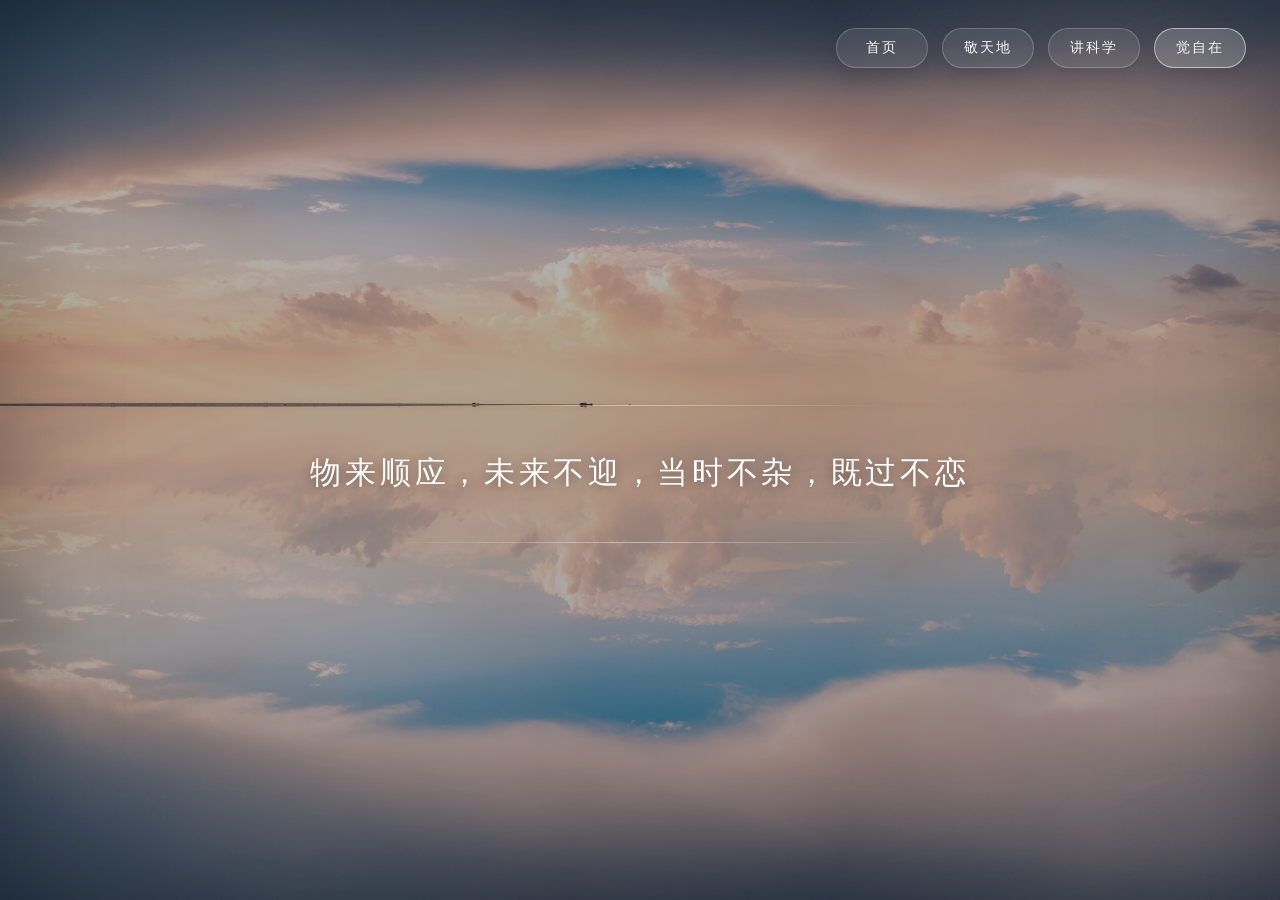
==== 3-juezizai.html @ 60c2222f "Add files via upload" ====
<!DOCTYPE html>
<html lang="zh-CN">
<head>
  <meta charset="UTF-8" />
  <meta name="viewport" content="width=device-width, initial-scale=1.0" />
  <title>年安随笔</title>
  <meta name="description" content="觉自在" />
  <link rel="stylesheet" href="style.css" />
</head>
<body class="sub-page page-zizai">
  <div class="sub-overlay"></div>
  <div class="vignette"></div>

  <header class="navbar navbar-sub">
    <nav>
      <a href="index.html">首页</a>
      <a href="1-jingtiandi.html">敬天地</a>
      <a href="2-jiangkexue.html">讲科学</a>
      <a href="3-juezizai.html" class="active">觉自在</a>
    </nav>
  </header>

  <main class="content-page">
    <section class="quote-panel quote-panel-short">
      <p>物来顺应，未来不迎，当时不杂，既过不恋</p>
    </section>
  </main>
</body>
</html>
---- style.css ----
* {
  margin: 0;
  padding: 0;
  box-sizing: border-box;
}

html,
body {
  width: 100%;
  min-height: 100%;
}

:root {
  --white: rgba(255, 255, 255, 0.96);
  --white-soft: rgba(255, 255, 255, 0.82);
  --line: rgba(255, 255, 255, 0.22);
  --line-strong: rgba(255, 255, 255, 0.42);
  --shadow: rgba(0, 0, 0, 0.24);
}

body {
  overflow-x: hidden;
  color: var(--white);
  background: #000;
  font-family: "Songti SC", "STSong", "SimSun", serif;
}

/* 通用背景 */
.home-page,
.sub-page {
  position: relative;
  min-height: 100vh;
  background-position: center center;
  background-repeat: no-repeat;
  background-size: cover;
}

/* 首页背景 */
.home-page {
  background-image: url("index.gif");
}

/* 二级页背景 */
.page-tiandi {
  background-image: url("1-jingtiandi.jpg");
}

.page-kexue {
  background-image: url("2-jiangkexue.jpg");
}

.page-zizai {
  background-image: url("3-juezizai.jpg");
}

/* 遮罩层 */
.home-overlay,
.sub-overlay {
  position: absolute;
  inset: 0;
  z-index: 1;
}

.home-overlay {
  background:
    linear-gradient(to bottom, rgba(0, 0, 0, 0.14), rgba(0, 0, 0, 0.28)),
    linear-gradient(to top, rgba(0, 0, 0, 0.38), rgba(0, 0, 0, 0.08));
}

.sub-overlay {
  background:
    linear-gradient(to bottom, rgba(0, 0, 0, 0.22), rgba(0, 0, 0, 0.26)),
    linear-gradient(to right, rgba(0, 0, 0, 0.08), rgba(0, 0, 0, 0.12));
}

.vignette {
  position: absolute;
  inset: 0;
  z-index: 2;
  pointer-events: none;
  box-shadow: inset 0 0 120px rgba(0, 0, 0, 0.28);
}

/* 导航 */
.navbar {
  position: absolute;
  top: 28px;
  right: 34px;
  z-index: 10;
}

.navbar nav {
  display: flex;
  align-items: center;
  gap: 14px;
  flex-wrap: wrap;
  justify-content: flex-end;
}

.navbar a {
  position: relative;
  display: inline-flex;
  align-items: center;
  justify-content: center;
  min-width: 92px;
  padding: 10px 18px;
  border-radius: 999px;
  text-decoration: none;
  color: var(--white);
  font-size: 14px;
  letter-spacing: 2px;
  font-family: "PingFang SC", "Hiragino Sans GB", "Microsoft YaHei", sans-serif;
  background: rgba(255, 255, 255, 0.08);
  border: 1px solid var(--line);
  backdrop-filter: blur(8px);
  -webkit-backdrop-filter: blur(8px);
  transition:
    transform 0.35s ease,
    background 0.35s ease,
    border-color 0.35s ease,
    box-shadow 0.35s ease,
    opacity 0.35s ease;
  box-shadow: 0 8px 22px rgba(0, 0, 0, 0.12);
}

.navbar a:hover {
  transform: translateY(-2px);
  background: rgba(255, 255, 255, 0.14);
  border-color: var(--line-strong);
  box-shadow: 0 14px 30px rgba(0, 0, 0, 0.18);
}

.navbar a.active {
  background: rgba(255, 255, 255, 0.18);
  border-color: rgba(255, 255, 255, 0.52);
}

/* 首页主体 */
.hero {
  position: relative;
  z-index: 3;
  min-height: 100vh;
  display: flex;
  justify-content: center;
  align-items: center;
  padding: 80px 24px 140px;
}

.hero-inner {
  text-align: center;
  animation: fadeRise 1.6s ease both;
}

.seal-title {
  font-family:
    "FZShuTi",
    "STKaiti",
    "KaiTi",
    "Songti SC",
    serif;
  font-size: clamp(60px, 10vw, 132px);
  font-weight: 400;
  letter-spacing: 0.2em;
  color: rgba(255, 255, 255, 0.98);
  text-shadow:
    0 4px 14px rgba(0, 0, 0, 0.24),
    0 0 28px rgba(255, 255, 255, 0.06);
  line-height: 1.15;
  animation: breathe 5.5s ease-in-out infinite;
}

/* 首页底部小字 */
.home-footer {
  position: absolute;
  left: 50%;
  bottom: 26px;
  transform: translateX(-50%);
  z-index: 4;
  width: calc(100% - 40px);
  text-align: center;
  animation: fadeInSoft 2.2s ease both;
}

.home-footer p {
  color: rgba(255, 255, 255, 0.9);
  font-size: clamp(12px, 1.2vw, 15px);
  letter-spacing: 0.18em;
  font-family: "Songti SC", "STSong", "SimSun", serif;
  text-shadow: 0 2px 10px rgba(0, 0, 0, 0.3);
}

/* 二级页主体 */
.content-page {
  position: relative;
  z-index: 3;
  min-height: 100vh;
  display: flex;
  justify-content: center;
  align-items: center;
  padding: 120px 32px 72px;
}

.quote-panel {
  width: min(920px, 90%);
  padding: 38px 36px;
  text-align: center;
  animation: fadeRise 1.2s ease both;
  position: relative;
}

.quote-panel::before,
.quote-panel::after {
  content: "";
  position: absolute;
  left: 50%;
  transform: translateX(-50%);
  width: min(520px, 68%);
  height: 1px;
  background: linear-gradient(
    to right,
    rgba(255, 255, 255, 0),
    rgba(255, 255, 255, 0.42),
    rgba(255, 255, 255, 0)
  );
}

.quote-panel::before {
  top: 0;
}

.quote-panel::after {
  bottom: 0;
}

.quote-panel p {
  color: rgba(255, 255, 255, 0.97);
  font-family:
    "Songti SC",
    "STSong",
    "SimSun",
    "KaiTi",
    serif;
  font-size: clamp(22px, 2.1vw, 31px);
  line-height: 2.05;
  letter-spacing: 0.04em;
  text-shadow:
    0 3px 12px rgba(0, 0, 0, 0.28),
    0 0 18px rgba(0, 0, 0, 0.06);
}

.quote-panel-short {
  width: min(760px, 88%);
}

.quote-panel-short p {
  font-size: clamp(26px, 2.4vw, 38px);
  line-height: 2;
  letter-spacing: 0.12em;
}

/* 动画 */
@keyframes fadeRise {
  from {
    opacity: 0;
    transform: translateY(18px);
  }
  to {
    opacity: 1;
    transform: translateY(0);
  }
}

@keyframes fadeInSoft {
  from {
    opacity: 0;
  }
  to {
    opacity: 1;
  }
}

@keyframes breathe {
  0%,
  100% {
    transform: scale(1);
    text-shadow:
      0 4px 14px rgba(0, 0, 0, 0.24),
      0 0 28px rgba(255, 255, 255, 0.06);
  }
  50% {
    transform: scale(1.015);
    text-shadow:
      0 6px 18px rgba(0, 0, 0, 0.28),
      0 0 36px rgba(255, 255, 255, 0.1);
  }
}

/* 响应式 */
@media (max-width: 900px) {
  .quote-panel p {
    line-height: 1.95;
  }
}

@media (max-width: 768px) {
  .navbar {
    top: 16px;
    left: 16px;
    right: 16px;
  }

  .navbar nav {
    gap: 10px;
    justify-content: flex-end;
  }

  .navbar a {
    min-width: auto;
    padding: 8px 14px;
    font-size: 13px;
    letter-spacing: 1px;
  }

  .hero {
    padding: 76px 20px 120px;
  }

  .seal-title {
    letter-spacing: 0.1em;
    font-size: clamp(48px, 14vw, 88px);
  }

  .home-footer {
    bottom: 18px;
    width: calc(100% - 24px);
  }

  .home-footer p {
    font-size: 12px;
    letter-spacing: 0.08em;
    line-height: 1.8;
  }

  .content-page {
    padding: 110px 20px 56px;
  }

  .quote-panel {
    width: 100%;
    padding: 28px 8px;
  }

  .quote-panel::before,
  .quote-panel::after {
    width: 76%;
  }

  .quote-panel p {
    font-size: 18px;
    line-height: 1.95;
    letter-spacing: 0.02em;
  }

  .quote-panel-short p {
    font-size: 24px;
    letter-spacing: 0.08em;
  }

  .vignette {
    box-shadow: inset 0 0 70px rgba(0, 0, 0, 0.24);
  }
}
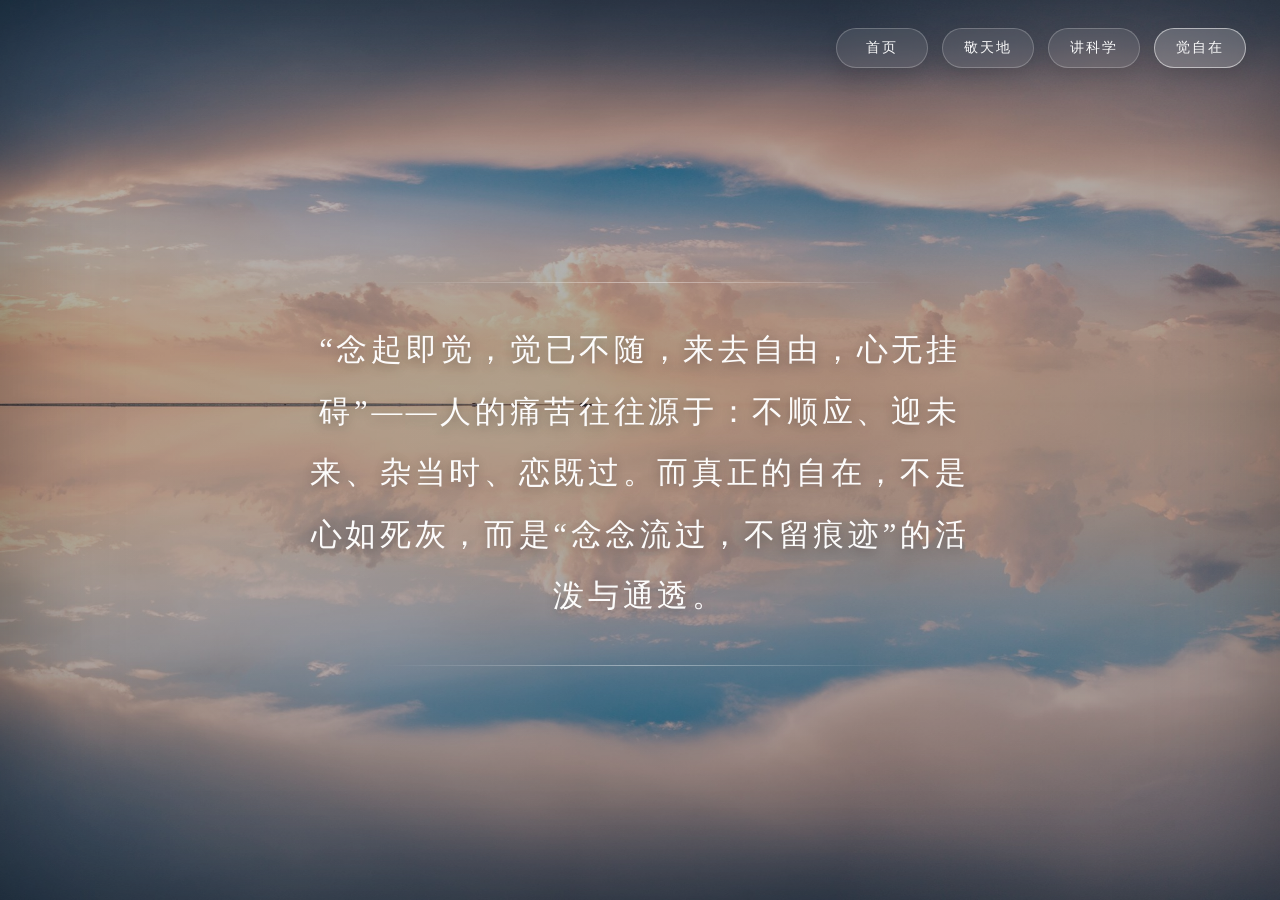
==== commit c3e8e795: "Update 3-juezizai.html" ====
--- a/3-juezizai.html
+++ b/3-juezizai.html
@@ -22,8 +22,10 @@
 
   <main class="content-page">
     <section class="quote-panel quote-panel-short">
-      <p>物来顺应，未来不迎，当时不杂，既过不恋</p>
+      <p>
+        “念起即觉，觉已不随，来去自由，心无挂碍”——人的痛苦往往源于：不顺应、迎未来、杂当时、恋既过。而真正的自在，不是心如死灰，而是“念念流过，不留痕迹”的活泼与通透。
+      </p>
     </section>
   </main>
 </body>
-</html>+</html>
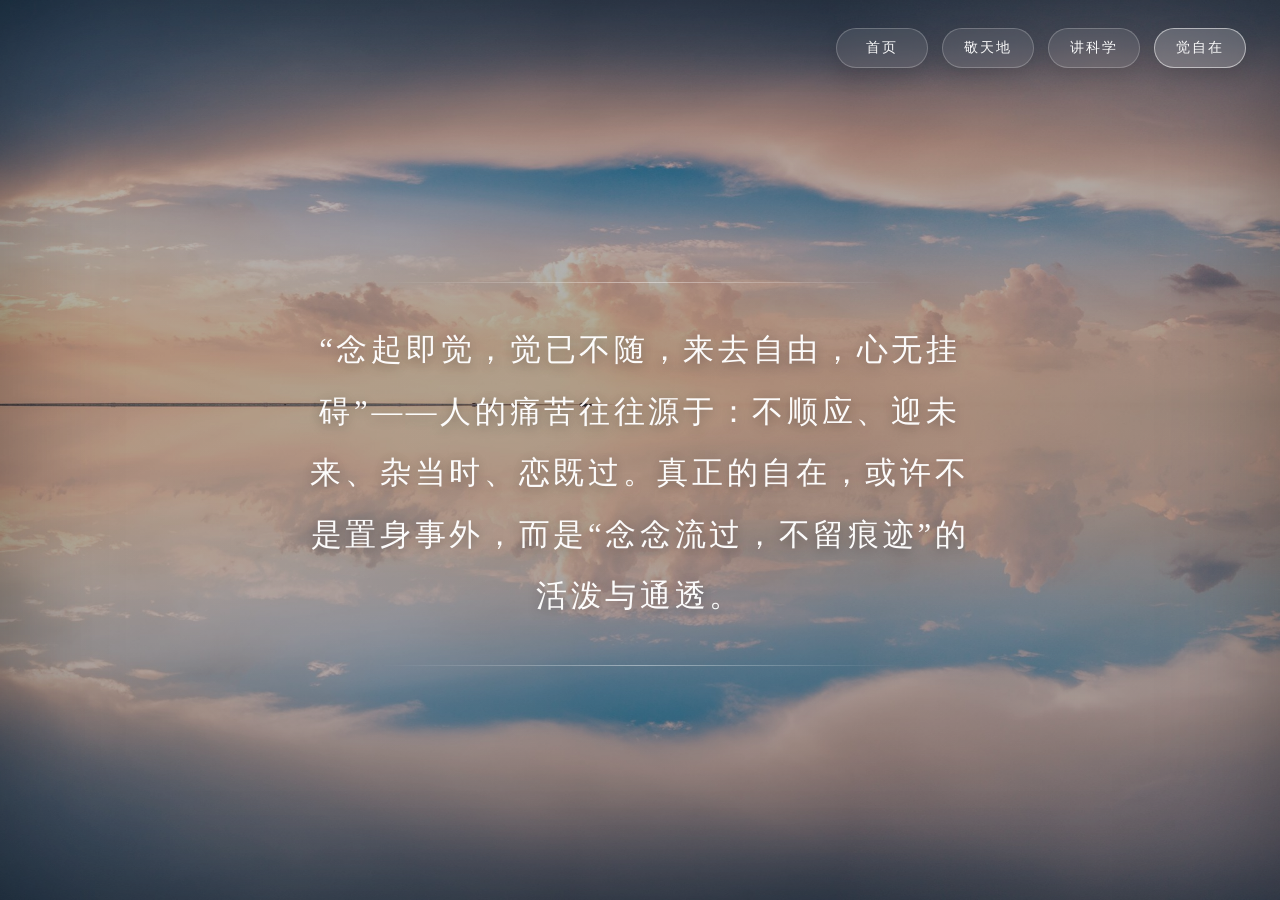
==== commit f35cbef0: "Update 3-juezizai.html" ====
--- a/3-juezizai.html
+++ b/3-juezizai.html
@@ -23,9 +23,10 @@
   <main class="content-page">
     <section class="quote-panel quote-panel-short">
       <p>
-        “念起即觉，觉已不随，来去自由，心无挂碍”——人的痛苦往往源于：不顺应、迎未来、杂当时、恋既过。而真正的自在，不是心如死灰，而是“念念流过，不留痕迹”的活泼与通透。
+        “念起即觉，觉已不随，来去自由，心无挂碍”——人的痛苦往往源于：不顺应、迎未来、杂当时、恋既过。真正的自在，或许不是置身事外，而是“念念流过，不留痕迹”的活泼与通透。
       </p>
     </section>
   </main>
 </body>
 </html>
+
